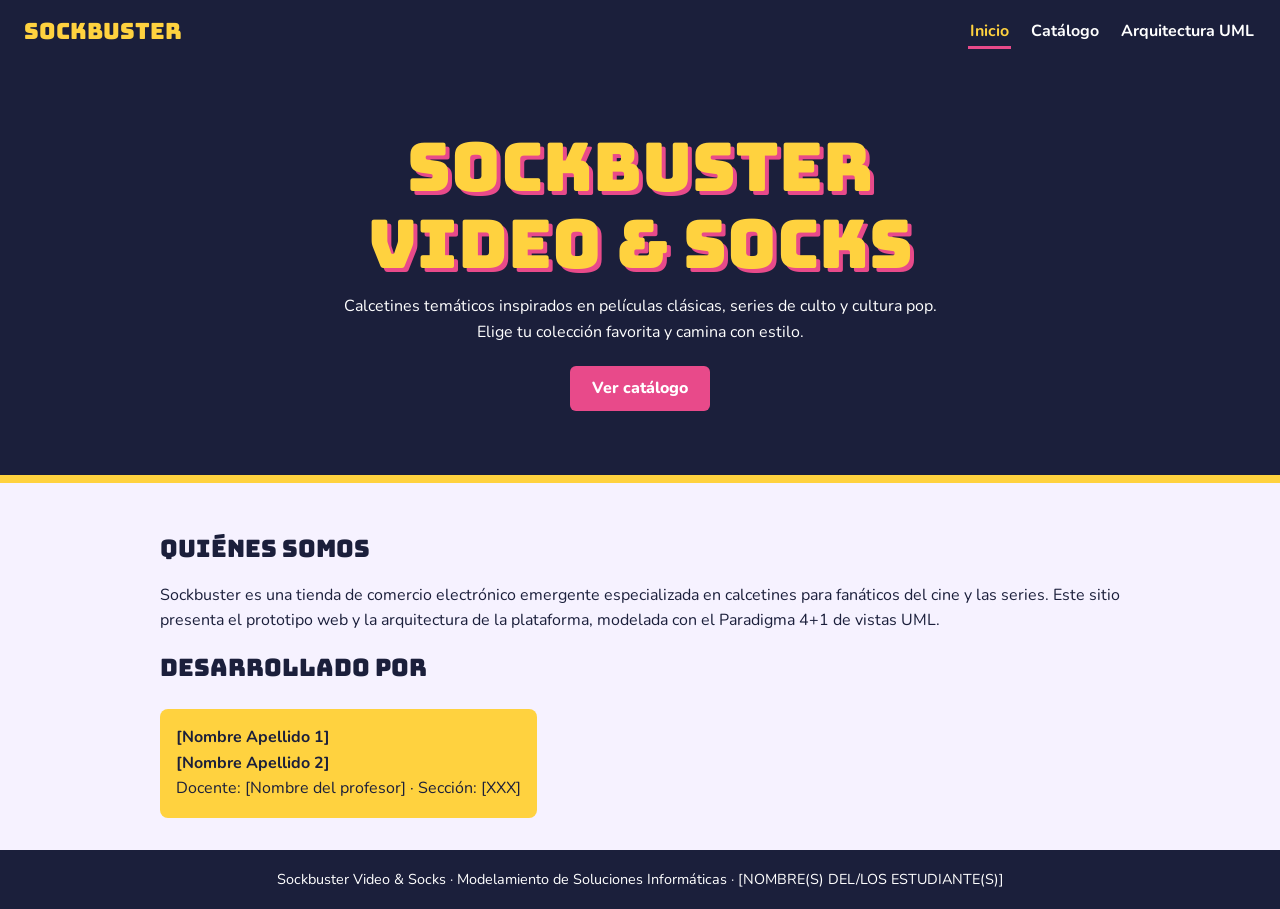
==== index.html @ 6f68cc79 "Add files via upload" ====
<!DOCTYPE html><html lang="es"><head><meta charset="utf-8"><meta name="viewport" content="width=device-width,initial-scale=1"><link rel="stylesheet" href="style.css"><link href="https://fonts.googleapis.com/css2?family=Bungee&family=Nunito:wght@400;800&display=swap" rel="stylesheet"><title>Sockbuster Video &amp; Socks</title></head><body>
<header><a class="logo" href="index.html">SOCKBUSTER</a><nav><a class="on" href="index.html">Inicio</a><a  href="catalogo.html">Catálogo</a><a  href="diagramas.html">Arquitectura UML</a></nav></header>
<section class="hero"><h1>Sockbuster<br>Video &amp; Socks</h1>
<p>Calcetines temáticos inspirados en películas clásicas, series de culto y cultura pop. Elige tu colección favorita y camina con estilo.</p>
<a class="btn" href="catalogo.html">Ver catálogo</a></section>
<main><h2>Quiénes somos</h2>
<p>Sockbuster es una tienda de comercio electrónico emergente especializada en calcetines para fanáticos del cine y las series. Este sitio presenta el prototipo web y la arquitectura de la plataforma, modelada con el Paradigma 4+1 de vistas UML.</p>
<h2>Desarrollado por</h2>
<div class="team"><strong>[Nombre Apellido 1]</strong><br><strong>[Nombre Apellido 2]</strong><br>Docente: [Nombre del profesor] · Sección: [XXX]</div></main>
<footer>Sockbuster Video &amp; Socks · Modelamiento de Soluciones Informáticas · [NOMBRE(S) DEL/LOS ESTUDIANTE(S)]</footer></body></html>
---- style.css ----
:root{--bg:#f6f2ff;--ink:#1b1f3b;--navy:#1b1f3b;--yellow:#ffd23f;--pink:#e84a8a;--card:#fff}
*{box-sizing:border-box}
body{margin:0;font-family:'Nunito',system-ui,sans-serif;background:var(--bg);color:var(--ink);line-height:1.6}
h1,h2,h3{font-family:'Bungee',Impact,sans-serif;font-weight:400;line-height:1.15}
header{background:var(--navy);padding:14px 24px;display:flex;flex-wrap:wrap;gap:16px;align-items:center;justify-content:space-between}
.logo{font-family:'Bungee',Impact,sans-serif;color:var(--yellow);font-size:1.4rem;text-decoration:none}
nav a{color:#fff;margin-left:18px;text-decoration:none;font-weight:700;padding:4px 2px}
nav a:hover,nav a.on{color:var(--yellow);border-bottom:3px solid var(--pink)}
a:focus-visible,button:focus-visible,select:focus-visible,input:focus-visible{outline:3px solid var(--pink);outline-offset:2px}
.hero{background:var(--navy);color:#fff;padding:64px 24px;text-align:center;border-bottom:8px solid var(--yellow)}
.hero h1{font-size:clamp(2rem,7vw,4.2rem);margin:0 0 12px;color:var(--yellow);text-shadow:4px 4px 0 var(--pink)}
.hero p{max-width:60ch;margin:0 auto 20px}
.btn{display:inline-block;background:var(--pink);color:#fff;padding:10px 22px;border-radius:6px;font-weight:800;text-decoration:none;border:0;cursor:pointer}
main{max-width:1000px;margin:0 auto;padding:32px 20px}
.team{background:var(--yellow);padding:16px;border-radius:8px;display:inline-block;margin-top:8px}
.grid{display:grid;grid-template-columns:repeat(auto-fill,minmax(210px,1fr));gap:18px}
.card{background:var(--card);border:2px solid var(--navy);border-radius:10px;padding:16px;box-shadow:5px 5px 0 var(--navy)}
.card .foto{font-size:3.2rem;text-align:center;background:var(--bg);border-radius:8px;padding:10px}
.tag{font-size:.8rem;background:var(--navy);color:#fff;border-radius:99px;padding:2px 10px}
.price{font-weight:800;color:var(--pink);font-size:1.2rem}
.filters{display:flex;flex-wrap:wrap;gap:12px;margin-bottom:22px}
.filters select,.filters input{padding:8px 12px;border:2px solid var(--navy);border-radius:6px;font:inherit}
.view{background:var(--card);border-left:8px solid var(--pink);border-radius:8px;padding:8px 22px 20px;margin-bottom:28px}
.mermaid{overflow-x:auto;background:#fff;padding:10px;border:1px solid #ccc;border-radius:6px}
footer{background:var(--navy);color:#fff;text-align:center;padding:18px;font-size:.9rem}
@media(prefers-reduced-motion:no-preference){.card{transition:transform .15s}.card:hover{transform:translate(-2px,-2px)}}
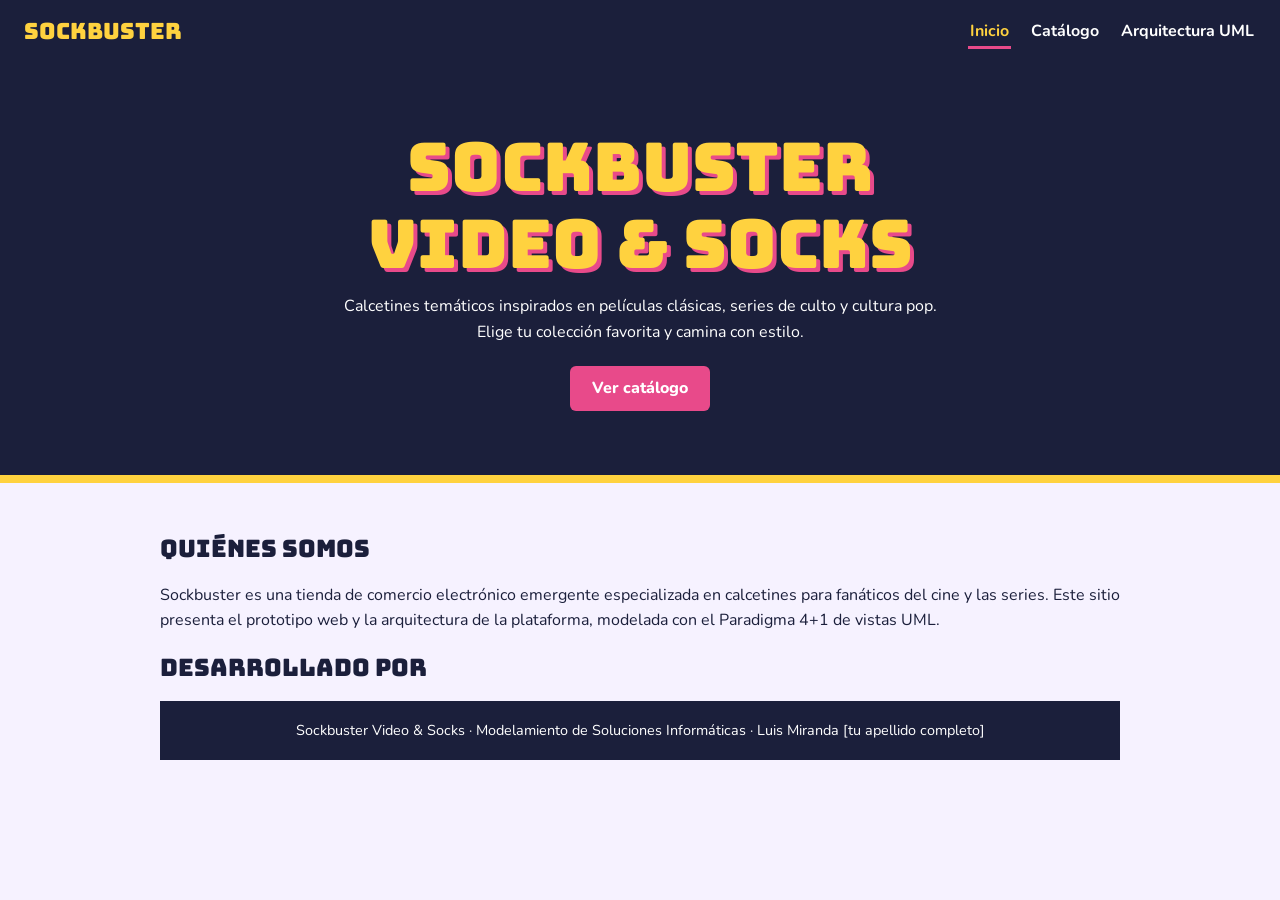
==== commit b083e0bb: "Update index.html" ====
--- a/index.html
+++ b/index.html
@@ -6,5 +6,5 @@
 <main><h2>Quiénes somos</h2>
 <p>Sockbuster es una tienda de comercio electrónico emergente especializada en calcetines para fanáticos del cine y las series. Este sitio presenta el prototipo web y la arquitectura de la plataforma, modelada con el Paradigma 4+1 de vistas UML.</p>
 <h2>Desarrollado por</h2>
-<div class="team"><strong>[Nombre Apellido 1]</strong><br><strong>[Nombre Apellido 2]</strong><br>Docente: [Nombre del profesor] · Sección: [XXX]</div></main>
-<footer>Sockbuster Video &amp; Socks · Modelamiento de Soluciones Informáticas · [NOMBRE(S) DEL/LOS ESTUDIANTE(S)]</footer></body></html>
+
+<footer>Sockbuster Video &amp; Socks · Modelamiento de Soluciones Informáticas · Luis Miranda [tu apellido completo]</footer></body></html>
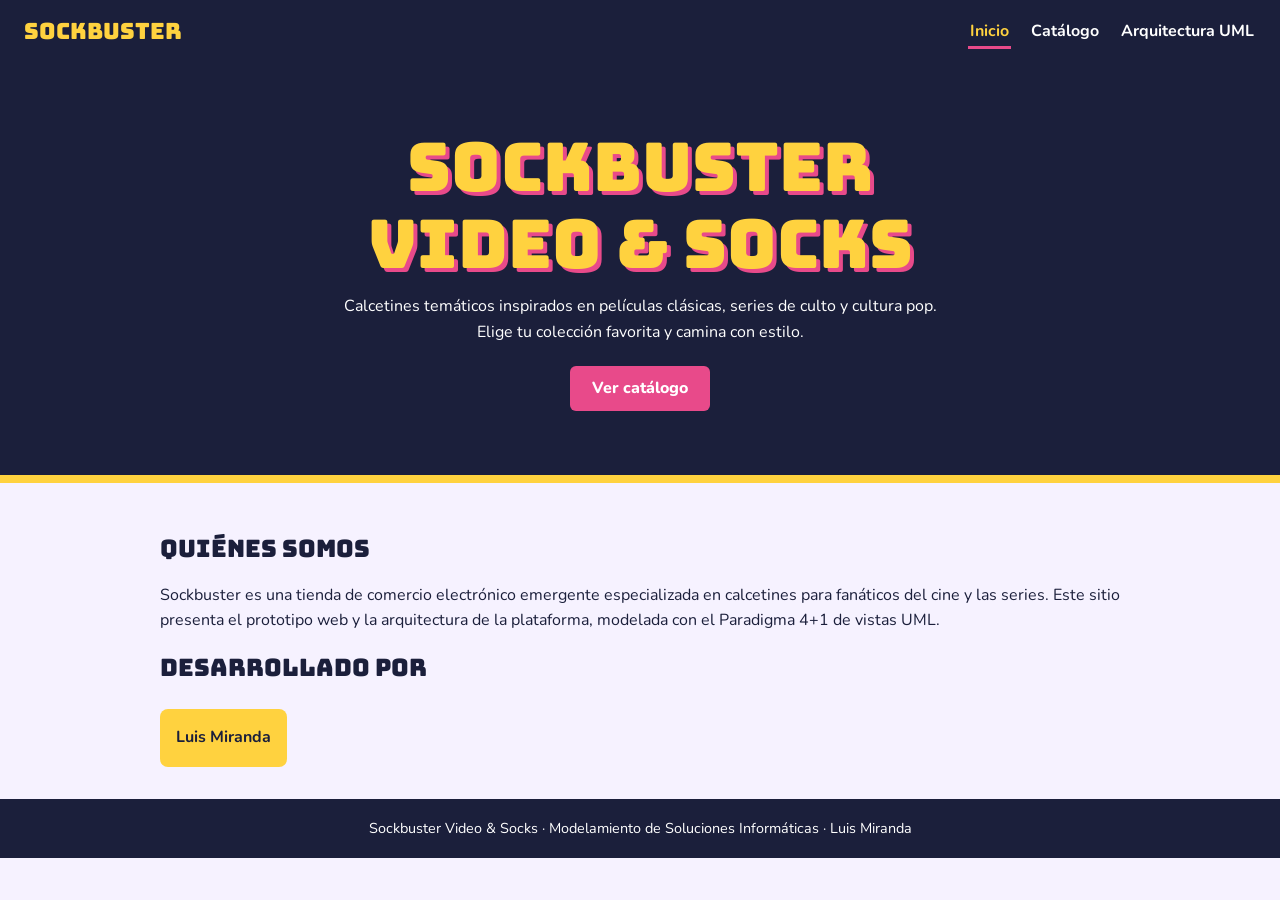
==== commit 2f27b2cc: "Update index.html" ====
--- a/index.html
+++ b/index.html
@@ -6,5 +6,5 @@
 <main><h2>Quiénes somos</h2>
 <p>Sockbuster es una tienda de comercio electrónico emergente especializada en calcetines para fanáticos del cine y las series. Este sitio presenta el prototipo web y la arquitectura de la plataforma, modelada con el Paradigma 4+1 de vistas UML.</p>
 <h2>Desarrollado por</h2>
-
-<footer>Sockbuster Video &amp; Socks · Modelamiento de Soluciones Informáticas · Luis Miranda [tu apellido completo]</footer></body></html>
+<div class="team"><strong>Luis Miranda</strong></div></main>
+<footer>Sockbuster Video &amp; Socks · Modelamiento de Soluciones Informáticas · Luis Miranda</footer></body></html>
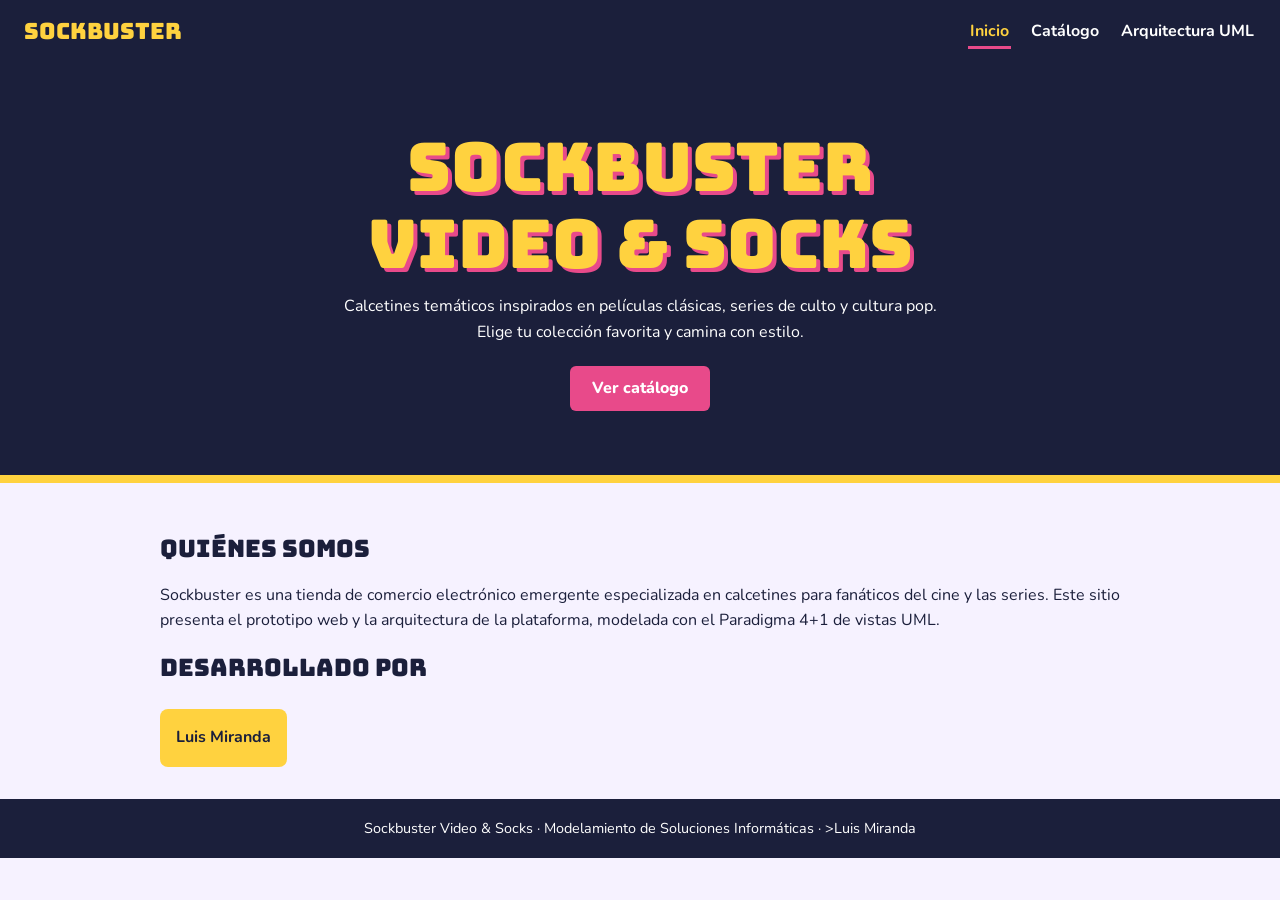
==== commit a7dc24f0: "Update index.html" ====
--- a/index.html
+++ b/index.html
@@ -7,4 +7,4 @@
 <p>Sockbuster es una tienda de comercio electrónico emergente especializada en calcetines para fanáticos del cine y las series. Este sitio presenta el prototipo web y la arquitectura de la plataforma, modelada con el Paradigma 4+1 de vistas UML.</p>
 <h2>Desarrollado por</h2>
 <div class="team"><strong>Luis Miranda</strong></div></main>
-<footer>Sockbuster Video &amp; Socks · Modelamiento de Soluciones Informáticas · Luis Miranda</footer></body></html>
+<footer>Sockbuster Video &amp; Socks · Modelamiento de Soluciones Informáticas · >Luis Miranda</footer></body></html>
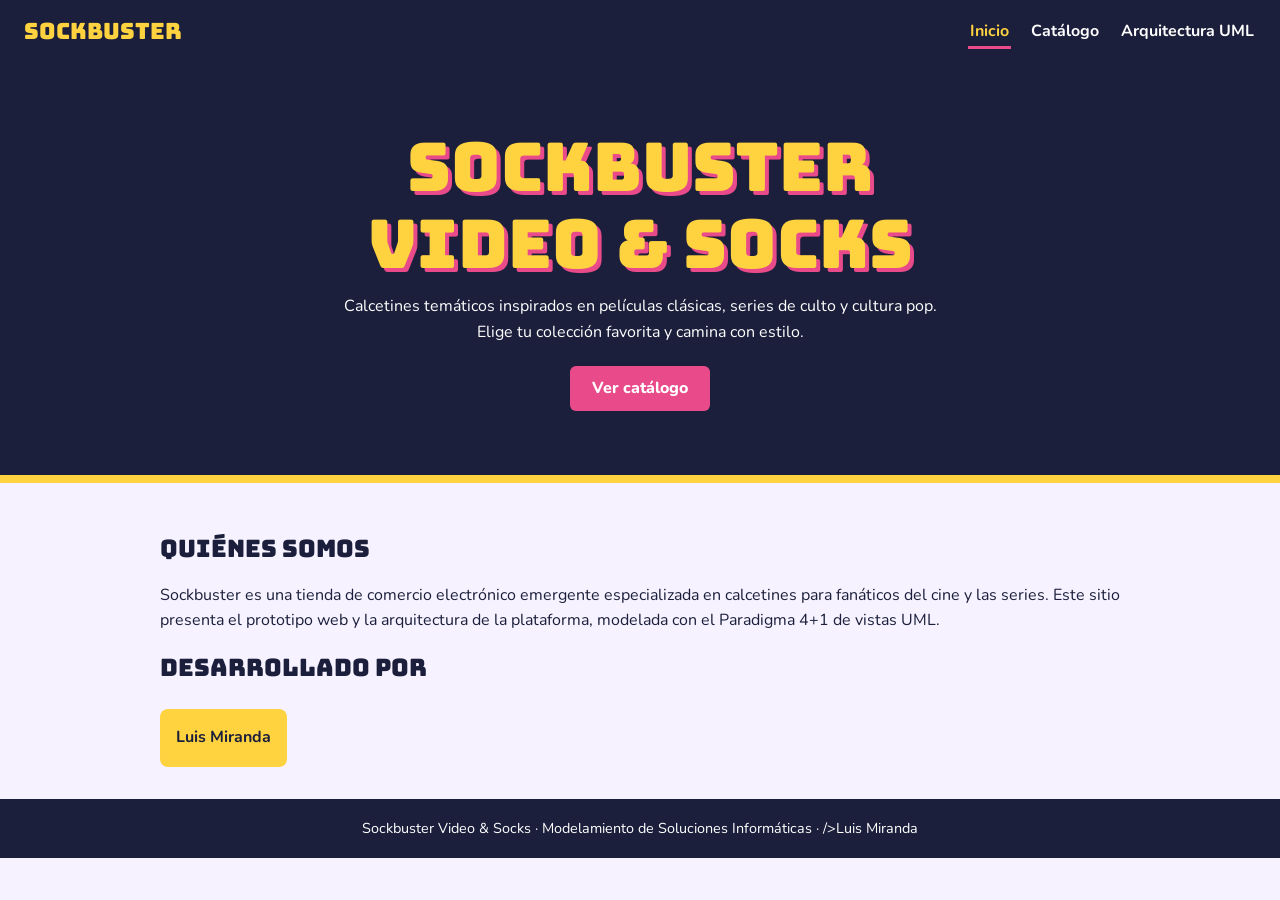
==== commit a2fc7016: "Update index.html" ====
--- a/index.html
+++ b/index.html
@@ -7,4 +7,4 @@
 <p>Sockbuster es una tienda de comercio electrónico emergente especializada en calcetines para fanáticos del cine y las series. Este sitio presenta el prototipo web y la arquitectura de la plataforma, modelada con el Paradigma 4+1 de vistas UML.</p>
 <h2>Desarrollado por</h2>
 <div class="team"><strong>Luis Miranda</strong></div></main>
-<footer>Sockbuster Video &amp; Socks · Modelamiento de Soluciones Informáticas · >Luis Miranda</footer></body></html>
+<footer>Sockbuster Video &amp; Socks · Modelamiento de Soluciones Informáticas · />Luis Miranda</footer></body></html>
